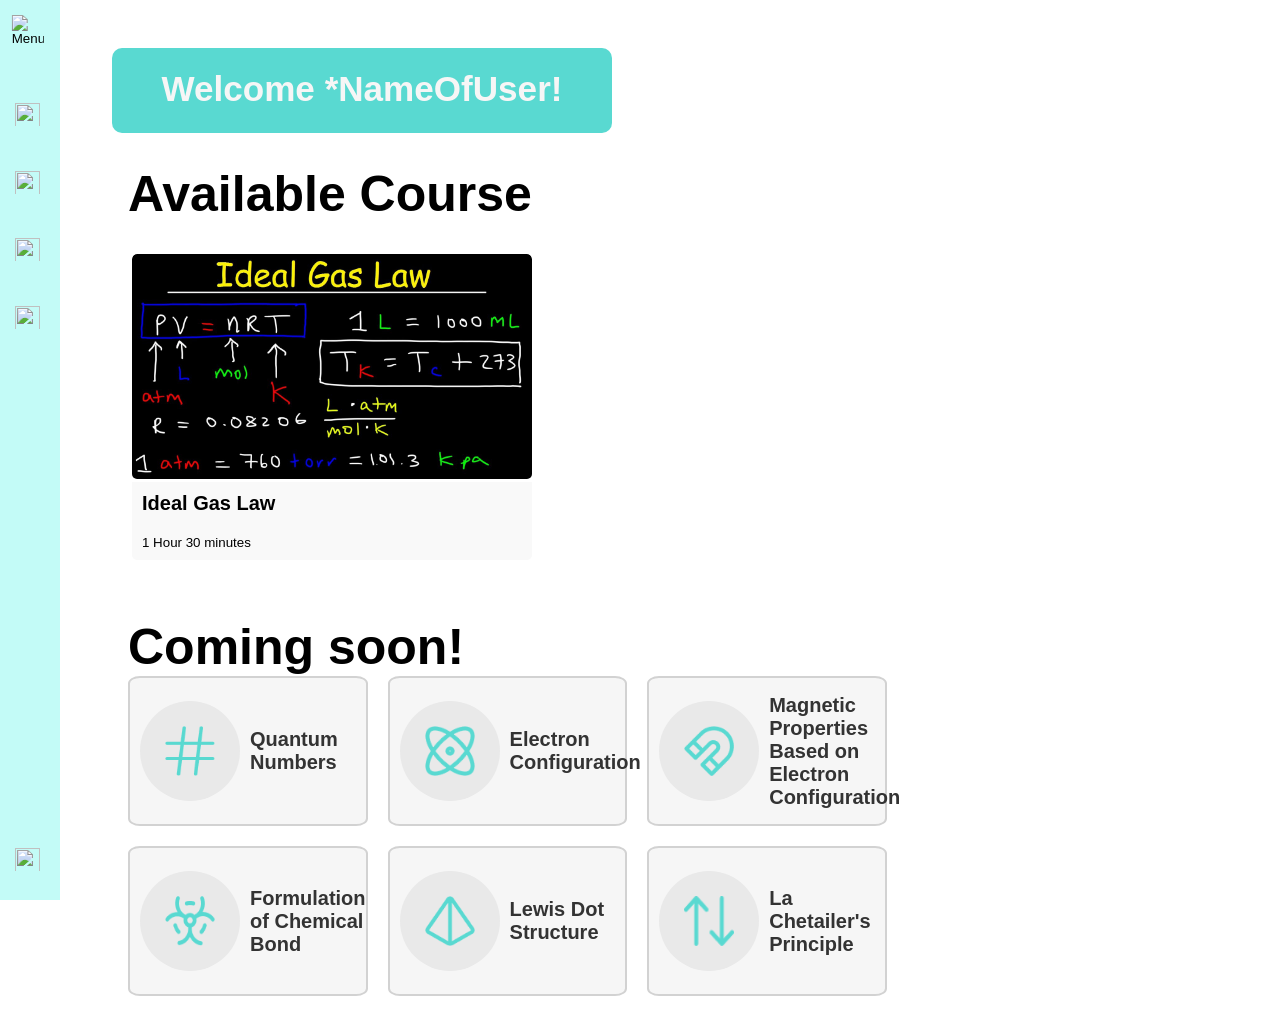
==== learnPage/Learn Page.html @ 75c1e01c "Add files via upload" ====
<!DOCTYPE html>
<html lang="en">

<head>
  <meta charset="UTF-8">
  <meta name="viewport" content="width=device-width, initial-scale=1.0">
  <title>Learn Page</title>
  <link rel="stylesheet" href="learnpageStyle.css">
</head>

<body>
  <div class="content">
    <div class="userWelcomeMsg">
      <div class="welcomeText">
        <h3>Welcome *NameOfUser!</h3>
      </div>
    </div>
    <div class="course">
      <h1>Available Course</h1>
    </div>
    <div class="container">
      <nav id="sidebar">
        <button id="toggle-button">
          <img src="images/burger.png" alt="Menu">
        </button>
        <ul class="nav-list">
          <li id="home"><a href="home.html"><img src="images/home.png"><span> Home</span></a> </li>
          <li id="learn"><a href="search.html"><img src="images/learn.png"> <span> Learn</span></a> </li>
          <li id="quiz"><a href="settings.html"><img src="images/quiz.png"><span> Quiz</span></a> </li>
          <li id="questions"><a href="messages.html"><img src="images/questions.png"><span> Questions</span></a> </li>
          <li id="profile"><a href="profile.html"><img src="images/profile.png"><span> Profile</span></a> </li>
        </ul>
      </nav>
    </div>
    <div id="container" class="flex-container">
      <button class="learnButton">
        <img class="thumbnail" src="Images/ideal_gas_law.png" alt="Ideal Gas Law">
        <div class="title">Ideal Gas Law</div>
        <div class="description">1 Hour 30 minutes </div>
      </button>
    </div>
    <div class="comingSoon">
      <h1>Coming soon!</h1>

      <div class="comingContent">
        <div class="rectangle">
          <div class="circle">
            <img src="Images/hashtag.png" alt="Image" class="image">
          </div>
          <p class="text">Quantum Numbers</p>
        </div>
        <div class="rectangle">
          <div class="circle">
            <img src="Images/atom.png" alt="Image" class="image">
          </div>
          <p class="text">Electron Configuration</p>
        </div>
        <div class="rectangle">
          <div class="circle">
            <img src="Images/magnet.png" alt="Image" class="image">
          </div>
          <p class="text">Magnetic Properties Based on Electron Configuration</p>
        </div>
        <div class="rectangle">
          <div class="circle">
            <img src="Images/bio.png" alt="Image" class="image">
          </div>
          <p class="text">Formulation of Chemical Bond</p>
        </div>
        <div class="rectangle">
          <div class="circle">
            <img src="Images/pyramid.png" alt="Image" class="image">
          </div>
          <p class="text">Lewis Dot Structure</p>
        </div>
        <div class="rectangle">
          <div class="circle">
            <img src="Images/reverse.png" alt="Image" class="image">
          </div>
          <p class="text">La Chetailer's Principle</p>
        </div>
        <!-- Add more rectangles as needed -->
      </div>      
    </div>



    <script src="script.js"></script>
  </div>
</body>

</html>
---- learnPage/learnpageStyle.css ----
* {
  padding: 0;
  margin: 0;
  box-sizing: border-box;
  font-family: "Montserrat ", sans-serif;
  list-style: none;
  text-decoration: none;
  scroll-behavior: smooth;
  z-index: 0;
}

:root {
  --bg-color: #ffffff;
  --text-color: #22100d;
  --second-color: #685f78;
  --main-color: #0ca79d;
  --big-font: 3.8rem;
  --h2-font: 2.6rem;
  --p-font: 1.1rem;
}

body {
  font-family: Arial, sans-serif;
  margin: 0;
  padding: 0;
}

.content {
  position: relative;
  top: 3rem;
  left: 7rem;
}

.userWelcomeMsg {
  width: fit-content;
  position: relative;
  border-radius: 10px;
  background-color: #59d9d1;
  height: 85px;
  width: 500px;
}

.welcomeText {
  padding-top: 1.3rem;
  padding-bottom: 1rem;
  padding-right: 1rem;
  padding-left: 1rem;
  font-size: 30px;
  height: 85px;
  font-family: Montserrat;
  color: #f6f6f6;
  text-align: center;
  align-items: center;
}

.course {
  padding-top: 2rem;
  padding-bottom: 1rem;
  padding-right: 1rem;
  padding-left: 1rem;
  font-size: 25px;
  height: 85px;
}

.comingSoon {
  padding-top: 25rem;
  padding-bottom: 2rem;
  padding-right: 1rem;
  padding-left: 1rem;
  font-size: 25px;
  height: 85px;
}

.container {
  display: flex;
  font-size: 30px;
  margin: 0px 250px;
  justify-content: space-between;
}

/* VID BUTTON*/

.flex-container {
  position: relative;
  top: 1rem;

}

.learnButton {
  width: 400px;
  margin: 20px;
  border: none;
  border-radius: 5px;
  overflow: hidden;
  cursor: pointer;
  background-color: transparent;
  position: absolute;
}

.thumbnail {
  width: 100%;
  height: 100%;
  border-radius: 5px;
  object-fit: cover;
}


.title {

  font-size: 20px;
  font-weight: bold;
  padding: 10px;
  background-color: #f9f9f9;
  text-align: left;
}

.description {
  padding: 10px;
  background-color: #f9f9f9;
  text-align: left;
}

/*Coming soon*/
.comingContent {
  width: 100%; /* Adjust as needed */
  overflow: hidden; /* Clear floats */
}

.rectangle {
  width: calc(20% - 10px); /* 3 columns with 10px margin between them */
  height: 150px; /* Adjust as needed */
  float: left; /* Float elements left */
  margin-right: 20px; /* Adjust margin between rectangles */
  margin-bottom: 20px; /* Adjust margin between rows */
  background-color: #f6f6f6; /* Adjust as needed */
  position: relative;
  border: 2px solid #d2d2d2; /* Add outline to the rectangle */
  display: flex;
  align-items: center;
  border-radius: 5%;
} 


.rectangle:nth-child(4n) {
  margin-right: 20px;
  clear: both;
}


.text {
  position: absolute;
  top: 50%;
  left: 120px; /* Adjust distance from the circle */
  transform: translateY(-50%);
  margin: 0;
  font-size: 20px;
  font-family: 'Montserrat', sans-serif;
  font-weight: bold;
  color: #333333;
}

.circle {
  width: 100px; /* Adjust as needed */
  height: 100px; /* Adjust as needed */
  background-color: #e9e9e9; /* Set circle color to gray */
  border-radius: 50%;
  position: absolute;
  left: 10px; /* Adjust distance from left side */
  top: 50%;
  transform: translateY(-50%);
  display: flex;
  justify-content: center;
  align-items: center;
}

.image {
  width: 50%;
  height: 50%;
}


/*NAVBAR*/

.content-item {
  display: none;
}

#sidebar {
  background-color: #C3FBF7;
  color: #fff;
  position: fixed;
  left: 0;
  top: 0;
  height: 100%;
  width: 60px;
  transition: width 0.3s ease;
  display: flex;
  flex-direction: column;
  align-items: center;
  z-index: 1;
}

#sidebar.expanded {
  width: 15%;
  z-index: 11;
}

.nav-list {
  list-style: none;
  padding: 0;
  margin: 0;
  flex: 1;
  display: flex;
  flex-direction: column;
  align-items: center;
  margin-bottom: 20px;
}

.nav-list li a {
  display: flex;
  align-items: center;
  text-decoration: none;
  color: #000000;
  text-align: center;
  height: 47.5px;
  width: 45px;
}

.nav-list li a img {
  width: 25px;
  height: 25px;
  margin: 11.5px;
}

.nav-list li a i {
  font-size: 20px;
}

#sidebar .nav-list li a span {
  display: none;
}

#sidebar.expanded .nav-list li a span {
  display: inline;
  font-family: Arial, sans-serif;
  /* Arial with a sans-serif fallback */
  font-weight: bold;
}

#toggle-button {
  position: absolute;
  top: 15px;
  left: 5%;
  background-color: transparent;
  color: #000000;
  border: none;
  cursor: pointer;
  width: 35px;
  display: flex;
  transform: translateX(25%);
}

#toggle-button i {
  font-size: 24px;
  width: 30px;
  height: 30px;
}

#toggle-button img {
  width: 90%;
  height: 90%;
}

#sidebar .nav-list li a span {
  display: none;
}

#sidebar.expanded .nav-list li a span {
  display: inline;
}

#home {
  position: absolute;
  top: 10%;
  width: 100%;
}

#learn {
  position: absolute;
  top: 17.5%;
  width: 100%;
}

#quiz {
  position: absolute;
  top: 25%;
  width: 100%;
}

#questions {
  position: absolute;
  top: 32.5%;
  width: 100%;
}

#profile {
  position: absolute;
  bottom: 7.25%;
  width: 100%;
}

#sidebar .nav-list li a {
  border-radius: 100%;
}

.nav-list li a {
  border-radius: 15px;
  width: 75%;
  position: absolute;
  left: 5%;
  transition: all 0.3s ease;
}

.nav-list li a:hover {
  background-color: #59D9D1;
  border-radius: 15px;
  width: 81.25%;
  transition: all 0.3s ease;
}

#overlay {
  display: none;
  /* Initially hidden */
  position: fixed;
  /* Cover the whole viewport */
  top: 0;
  left: 0;
  width: 100%;
  height: 100%;
  background-color: rgba(0, 0, 0, 0.5);
  /* Semi-transparent black */
  z-index: 10;
  /* Ensure it's on top of the content */
  pointer-events: none;
  /* Allow clicks to pass through the overlay */
}

#sidebar.expanded+#overlay {
  display: block;
  /* Show overlay when sidebar is expanded */
}
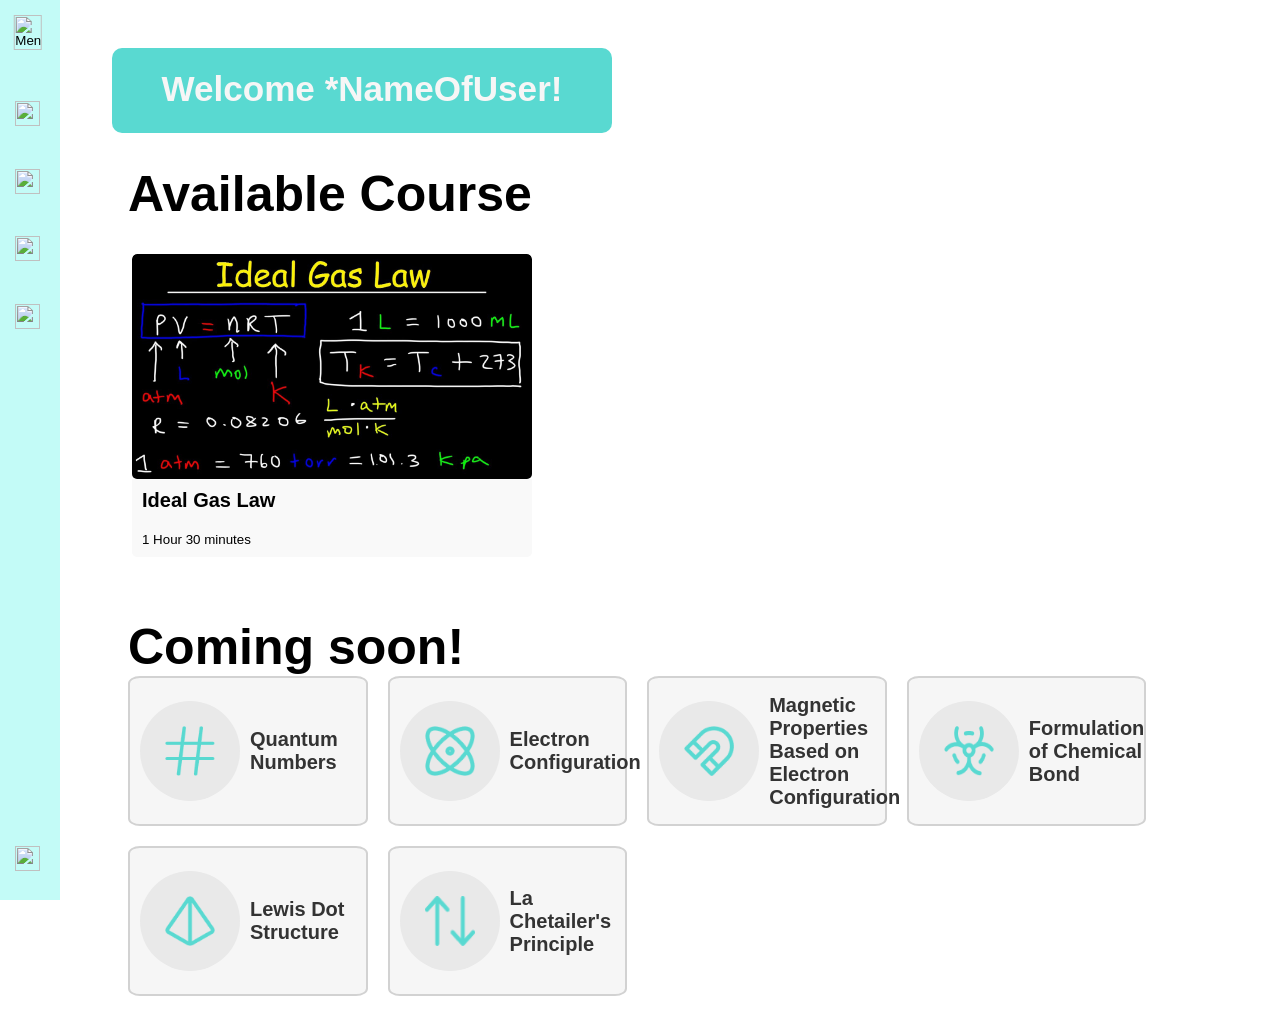
==== commit 79ea5188: "Update Learn Page.html" ====
--- a/learnPage/Learn Page.html
+++ b/learnPage/Learn Page.html
@@ -1,4 +1,3 @@
-<!DOCTYPE html>
 <html lang="en">
 
 <head>
@@ -41,14 +40,14 @@
     </div>
     <div class="comingSoon">
       <h1>Coming soon!</h1>
-
       <div class="comingContent">
+        <div class="row">
         <div class="rectangle">
           <div class="circle">
             <img src="Images/hashtag.png" alt="Image" class="image">
           </div>
           <p class="text">Quantum Numbers</p>
-        </div>
+      </div>
         <div class="rectangle">
           <div class="circle">
             <img src="Images/atom.png" alt="Image" class="image">
@@ -61,6 +60,8 @@
           </div>
           <p class="text">Magnetic Properties Based on Electron Configuration</p>
         </div>
+      </div>
+      <div class="row">
         <div class="rectangle">
           <div class="circle">
             <img src="Images/bio.png" alt="Image" class="image">
@@ -79,9 +80,10 @@
           </div>
           <p class="text">La Chetailer's Principle</p>
         </div>
-        <!-- Add more rectangles as needed -->
       </div>      
     </div>
+  </div>
+
 
 
 
@@ -89,4 +91,4 @@
   </div>
 </body>
 
-</html>+</html>
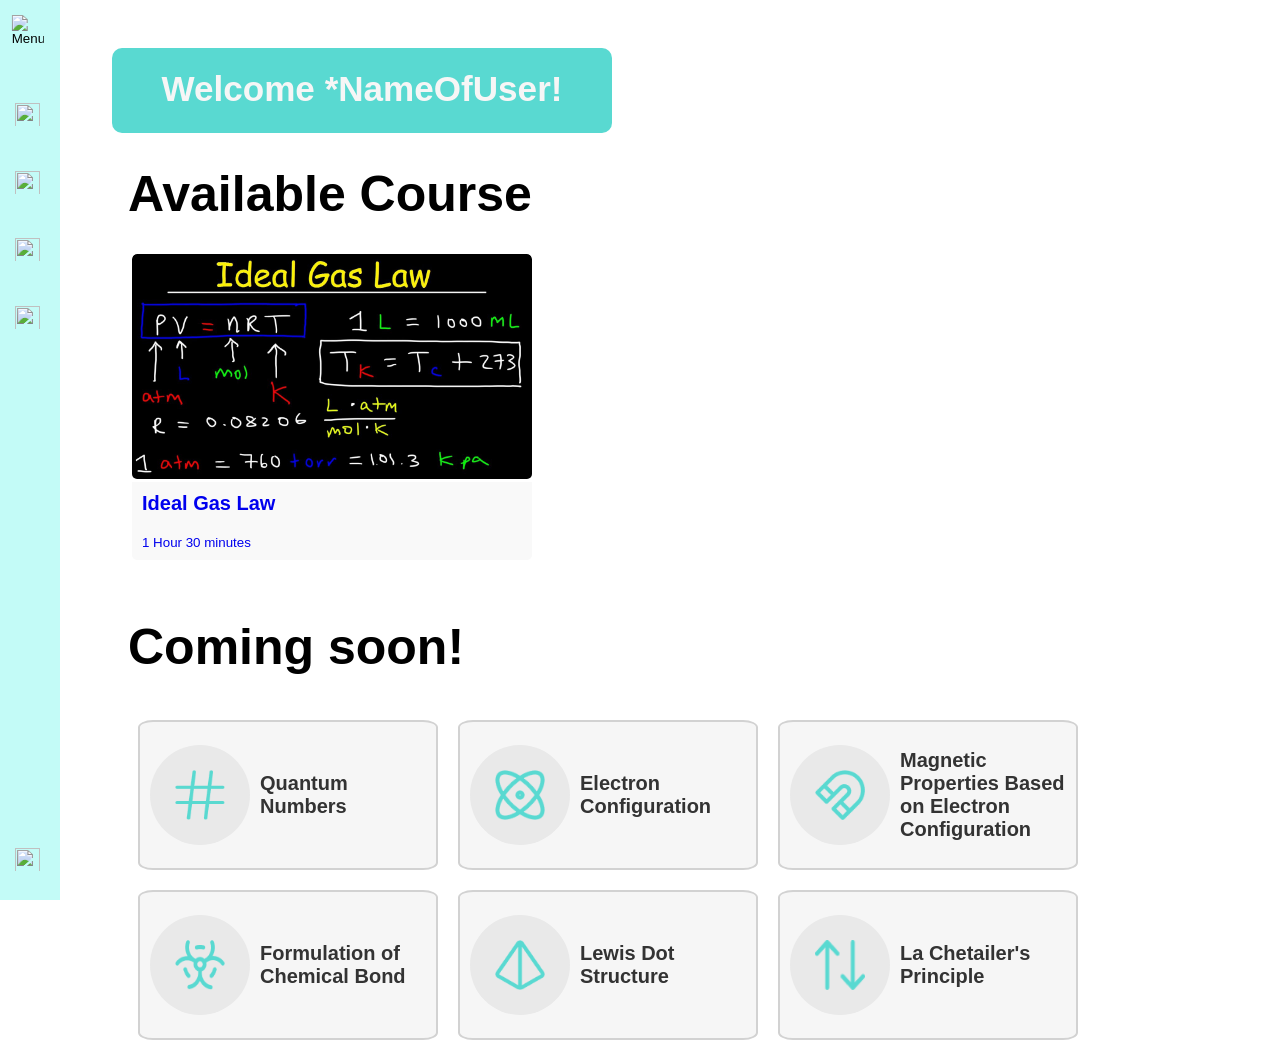
==== commit 837dce54: "Update Learn Page.html" ====
--- a/learnPage/Learn Page.html
+++ b/learnPage/Learn Page.html
@@ -1,3 +1,4 @@
+<!DOCTYPE html>
 <html lang="en">
 
 <head>
@@ -33,9 +34,11 @@
     </div>
     <div id="container" class="flex-container">
       <button class="learnButton">
+        <a href="learnPageOpenTopic.html">
         <img class="thumbnail" src="Images/ideal_gas_law.png" alt="Ideal Gas Law">
         <div class="title">Ideal Gas Law</div>
         <div class="description">1 Hour 30 minutes </div>
+      </a>
       </button>
     </div>
     <div class="comingSoon">
@@ -85,9 +88,7 @@
   </div>
 
 
-
-
-    <script src="script.js"></script>
+    <script src="learnScript.js"></script>
   </div>
 </body>
 
--- a/learnPage/learnpageStyle.css
+++ b/learnPage/learnpageStyle.css
@@ -21,6 +21,7 @@
 
 body {
   font-family: Arial, sans-serif;
+  overflow-x: hidden; /* Hide horizontal scrollbar */
   margin: 0;
   padding: 0;
 }
@@ -122,22 +123,27 @@
 
 /*Coming soon*/
 .comingContent {
-  width: 100%; /* Adjust as needed */
+  position: absolute;
+  top: 110%;
   overflow: hidden; /* Clear floats */
 }
 
+.row {
+  display: flex;
+}
 .rectangle {
-  width: calc(20% - 10px); /* 3 columns with 10px margin between them */
+  width: 300px; /* adjust width as needed */
   height: 150px; /* Adjust as needed */
   float: left; /* Float elements left */
-  margin-right: 20px; /* Adjust margin between rectangles */
-  margin-bottom: 20px; /* Adjust margin between rows */
+  margin: 10px; /* add spacing between rectangles */
   background-color: #f6f6f6; /* Adjust as needed */
   position: relative;
   border: 2px solid #d2d2d2; /* Add outline to the rectangle */
   display: flex;
   align-items: center;
   border-radius: 5%;
+  justify-content: center; /* center items horizontally */
+  align-items: center; /* center items vertically */
 } 
 
 
@@ -348,4 +354,4 @@
 #sidebar.expanded+#overlay {
   display: block;
   /* Show overlay when sidebar is expanded */
-}+}
